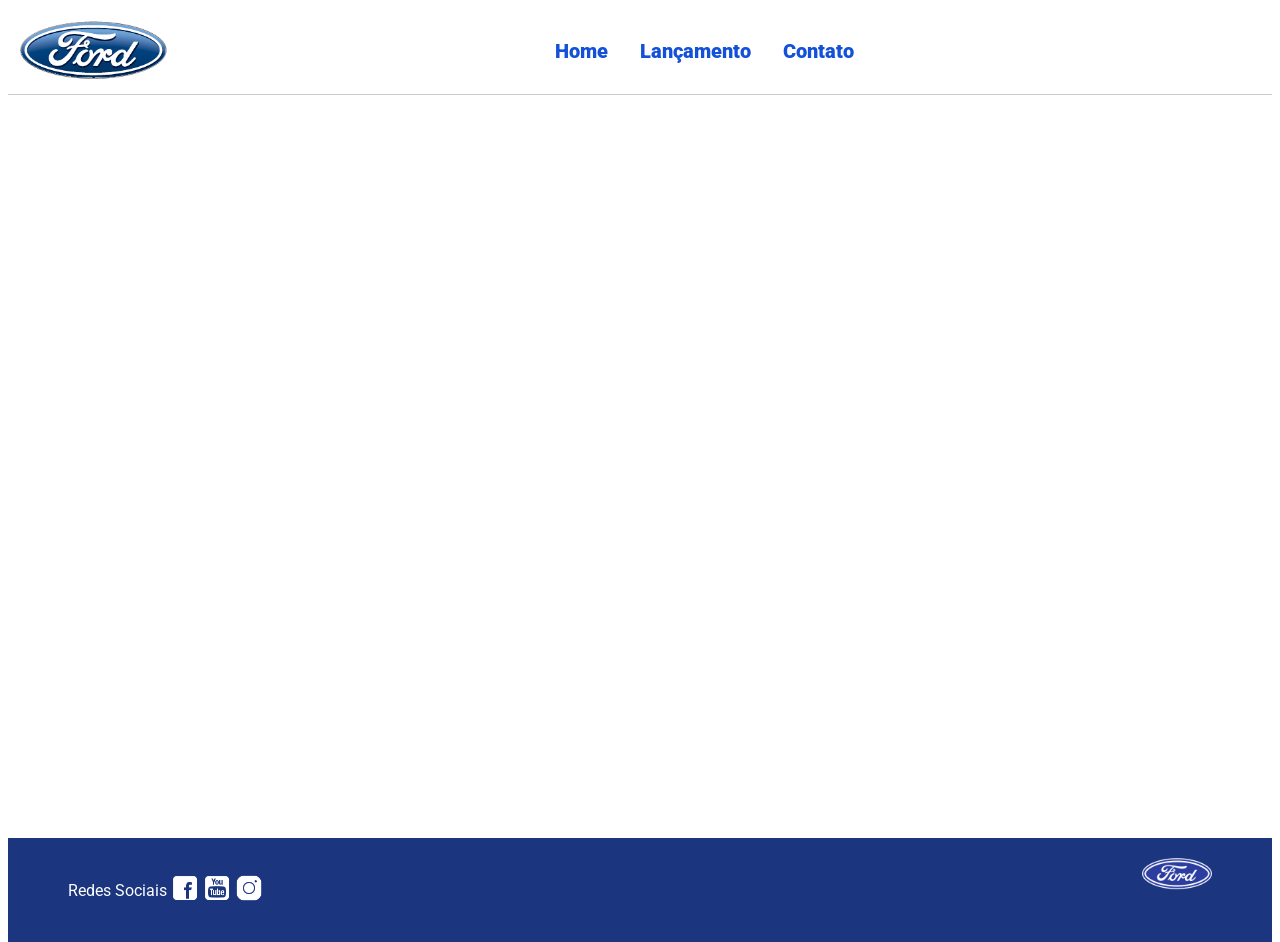
==== index.html @ c1451955 "Desafio Sprint JavaScript: carrosel, comparação e formulario" ====
<!DOCTYPE html>
<html lang="pt-br">
<head>
    <meta charset="UTF-8">
    <meta http-equiv="X-UA-Compatible" content="IE=edge">
    <meta name="viewport" content="width=device-width, initial-scale=1.0">
    <title>Ford</title>    
    <link href="css/reset.css" rel="stylesheet">
    <link href="css/style.css" rel="stylesheet">
    <script src="js/carousel.js"></script>
</head>
<body>
    <header>       
        <div>
            <img src="img/logo-ford-256.png" width="150" class="logo" />
        </div>
        <nav>
            <ul>
                <li>
                    <a href="index.html">Home</a>
                </li>
                <li>
                    <a href="lancamento.html">Lançamento</a>
                </li>
                <li>
                    <a href="contato.html">Contato</a>
                </li>
            </ul>
        </nav>

    </header>
    <main>
        <div id="carousel">
        </div>
        <div id="carousel-title">
        </div>
        <script>
             //insert each image on carousel
            carouselArr.push(new Carousel("imagem_1.jpg","Esta é a nova Ranger Ford 2022. Verifique novidades.","lancamento.html"));
            carouselArr.push(new Carousel("imagem_2.jpg","Ford a nossa história","#"));
            carouselArr.push(new Carousel("imagem_3.jpg","Nova Ford Bronco Sport 2022","lancamento.html"));
            Carousel.Start(carouselArr);
        </script>
    </main>
    <footer>
        <nav id="social">
            <ul>
                <li><span class="redesociais">Redes Sociais</span></li>
                <li><a href="#" title="Facebook"><img src="img/facebook-50.png"></a></li>
                <li><a href="#" title="YouTube"><img src="img/youtube-squared-50.png"></a></li>
                <li><a href="#" title="Instagram"><img src="img/instagram-logo-50.png"></a></li>
            </ul>
        </nav>
        <div>
           <img src="img/ford-96.png" width="70"  />
        </div>
    </footer>    
</body>
</html>
---- css/style.css ----
@import url('https://fonts.googleapis.com/css2?family=Roboto:wght@300&display=swap');

body {
    background: #FFFFFF;
    height: 100%;
    font-family: 'Roboto', sans-serif;
}

html {
    height: 100%;
}

div#carousel {
    height: 46vh;
    width: 100%;
     max-height: 628px;
    -webkit-transition: all .3s ease-in-out;
    -moz-transition: all .3s ease-in-out;
    transition: all .3s ease-in-out;
}

div#carousel-title a {
    text-decoration: none;
}

div#carousel-title  {
    display: block;
    text-align: center;
    margin-top: 10px;
    margin-bottom: 10px;
    font-weight: bold;
}

header ul {
    text-align: center;
    margin-left: auto;
    margin-right: auto;
    display: block;
}

ul {
	display: inline-block;
}

header {
    background: #FFFFFF;
    border-bottom: 1px solid #ccc;
    margin-bottom: 10px;
    padding: 10px;
}

header div {
    display: inline;
    vertical-align: middle;
}

header nav {
    display: inline-block;
    vertical-align: middle;
    width: 80vw;
}

header nav a {
    color: #1351d8;
    font-size: 20px;
    text-decoration: none;
    font-weight: 900;
    margin-left: 14px;
    margin-right: 14px;
}

header nav a:hover {
    color: #1b357e;
    text-decoration: none;
    font-weight: 900;
}

nav li {
    display: inline;
    list-style: none;
}

main {
    min-height: calc(100% - 167px);
}

nav#social {
    display: inline;
    width: 80%;
}

nav#social ul img {
    width: 28px;
}

span.redesociais {
    color: #ffffff;
    vertical-align: super;
}

footer {
    background: #1B357E;
    padding: 20px;
}

footer div {
    display: inline;
    float: right;
    margin-right: 40px;
}

button:hover {
    background: #1b357e;
}
button {
    background: #1351d8;
    color: #fff;
    border: 0px;
    border-radius: 10px;
}
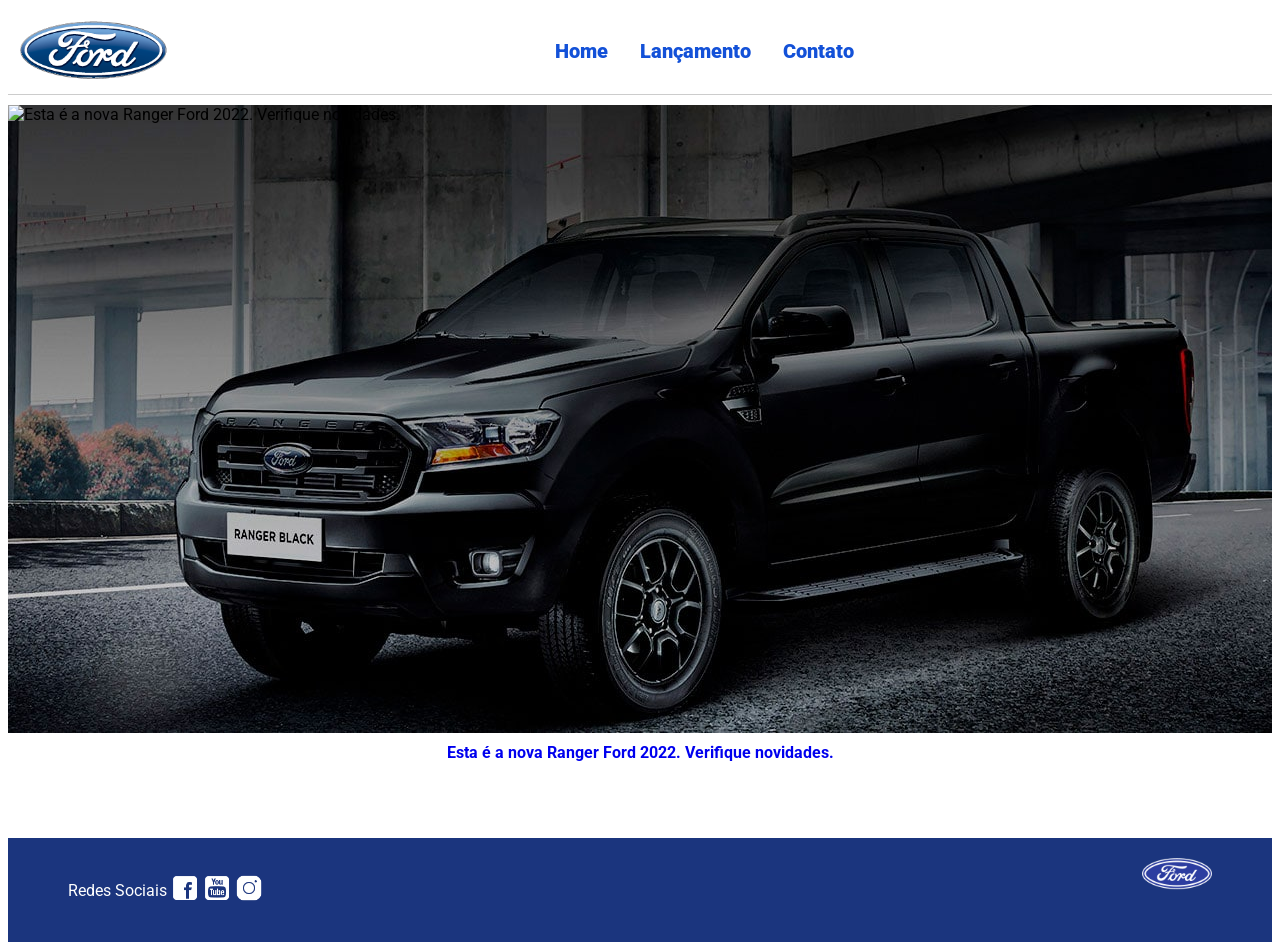
==== commit 0baa3a34: "Atualização dos arquivos" ====
--- a/index.html
+++ b/index.html
@@ -37,7 +37,7 @@
         <script>
              //insert each image on carousel
             carouselArr.push(new Carousel("imagem_1.jpg","Esta é a nova Ranger Ford 2022. Verifique novidades.","lancamento.html"));
-            carouselArr.push(new Carousel("imagem_2.jpg","Ford a nossa história","#"));
+            carouselArr.push(new Carousel("imagem_2.jpg","Ford a nossa História","#"));
             carouselArr.push(new Carousel("imagem_3.jpg","Nova Ford Bronco Sport 2022","lancamento.html"));
             Carousel.Start(carouselArr);
         </script>
--- a/css/style.css
+++ b/css/style.css
@@ -11,7 +11,7 @@
 }
 
 div#carousel {
-    height: 46vh;
+    height: 100vh;
     width: 100%;
      max-height: 628px;
     -webkit-transition: all .3s ease-in-out;
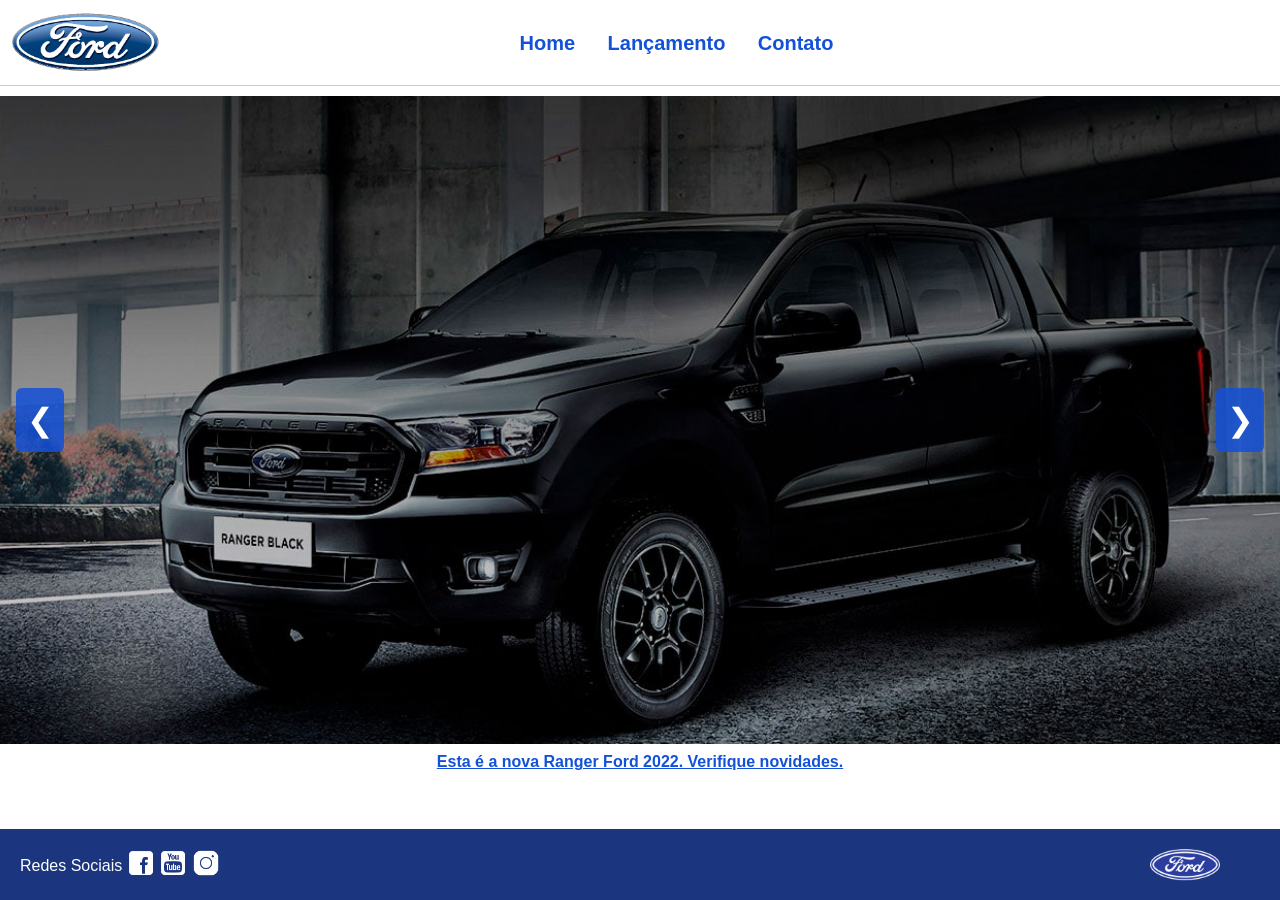
==== commit 091e1fd2: "Adiciona botões de navegação na galeria" ====
--- a/index.html
+++ b/index.html
@@ -30,7 +30,11 @@
 
     </header>
     <main>
-        <div id="carousel">
+        <div id="carousel-container">
+            <button type="button" id="carousel-prev" aria-label="Imagem anterior">&#10094;</button>
+            <div id="carousel">
+            </div>
+            <button type="button" id="carousel-next" aria-label="Próxima imagem">&#10095;</button>
         </div>
         <div id="carousel-title">
         </div>
--- a/css/style.css
+++ b/css/style.css
@@ -1,5 +1,3 @@
-@import url('https://fonts.googleapis.com/css2?family=Roboto:wght@300&display=swap');
-
 body {
     background: #FFFFFF;
     height: 100%;
@@ -11,24 +9,28 @@
 }
 
 div#carousel {
-    height: 100vh;
+    height: 648px;
     width: 100%;
-     max-height: 628px;
-    -webkit-transition: all .3s ease-in-out;
-    -moz-transition: all .3s ease-in-out;
-    transition: all .3s ease-in-out;
+    overflow: hidden;
 }
 
-div#carousel-title a {
-    text-decoration: none;
+div#carousel img {
+    width: 100%;
+    height: 100%;
+    object-fit: cover;
+    border-bottom: 1px solid #ccc;
 }
 
-div#carousel-title  {
-    display: block;
+div#carousel-title {
     text-align: center;
+    font-size: 16px;
+    font-weight: 900;
+    color: #1351d8;
     margin-top: 10px;
-    margin-bottom: 10px;
-    font-weight: bold;
+}
+div#carousel-title a {
+    text-decoration: flex;
+    color: #1351d8;
 }
 
 header ul {
@@ -118,3 +120,58 @@
     border: 0px;
     border-radius: 10px;
 }
+
+
+/* Controles de navegação da galeria da página inicial */
+div#carousel-container {
+    position: relative;
+    width: 100%;
+}
+
+div#carousel-container button {
+    position: absolute;
+    top: 50%;
+    z-index: 2;
+    width: 48px;
+    height: 64px;
+    padding: 0;
+    border: none;
+    border-radius: 6px;
+    background: rgba(19, 81, 216, 0.85);
+    color: #ffffff;
+    font-size: 32px;
+    line-height: 1;
+    cursor: pointer;
+    transform: translateY(-50%);
+    transition: background 0.2s ease, transform 0.2s ease;
+}
+
+div#carousel-container button:hover,
+div#carousel-container button:focus-visible {
+    background: rgba(27, 53, 126, 0.95);
+    transform: translateY(-50%) scale(1.05);
+}
+
+button#carousel-prev {
+    left: 16px;
+}
+
+button#carousel-next {
+    right: 16px;
+}
+
+@media (max-width: 600px) {
+    div#carousel-container button {
+        width: 38px;
+        height: 52px;
+        font-size: 25px;
+    }
+
+    button#carousel-prev {
+        left: 8px;
+    }
+
+    button#carousel-next {
+        right: 8px;
+    }
+}
